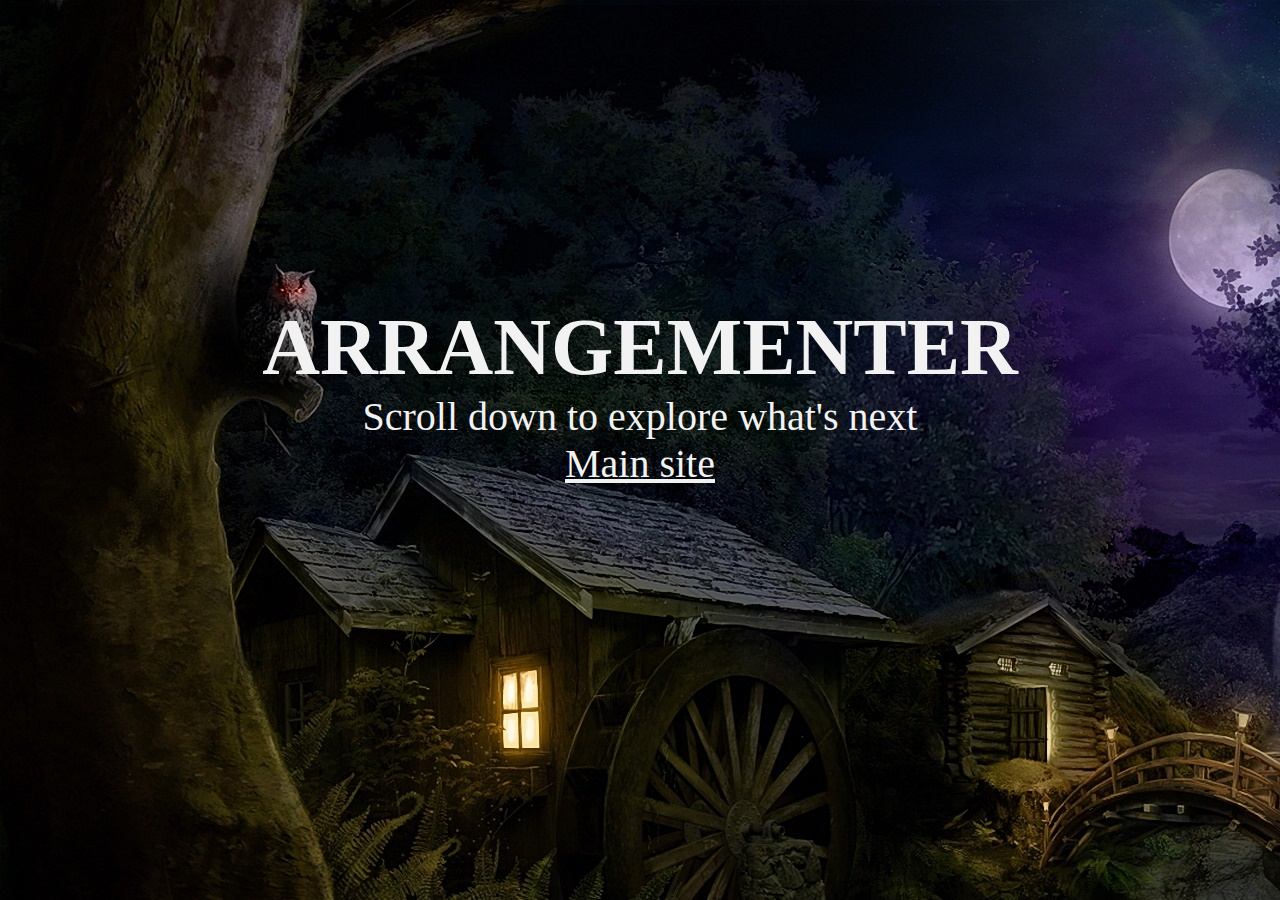
==== arrangement.html @ bd28226f "assets + horizontal scroller template" ====
<!DOCTYPE html>
<html lang="en">
  <head>
    <meta charset="UTF-8" />
    <meta http-equiv="X-UA-Compatible" content="IE=edge" />
    <meta name="viewport" content="width=device-width, initial-scale=1.0" />
    <link rel="stylesheet" href="css/main.css" />
    <title>Rollespilklubben i Viborg | Excalibur</title>
  </head>
  <body>
    <div class="main-article-template">
      <section>
        <article>
          <div class="article-slider">
            <div class="article-title">Title 1</div>
            <div class="article-content">Lorem ipsum dolor sit amet consectetur adipisicing elit. Cum, sed molestias? Nisi ut repudiandae animi recusandae quam facere veniam, quia natus consequuntur vero sit eum.</div>

            <div class="article-title">Title 2</div>
            <div class="article-content">Lorem ipsum dolor sit amet consectetur adipisicing elit. Cum, sed molestias? Nisi ut repudiandae animi recusandae quam facere veniam, quia natus consequuntur vero sit eum.</div>

            <div class="article-title">Title 3</div>
            <div class="article-content">Lorem ipsum dolor sit amet consectetur adipisicing elit. Cum, sed molestias? Nisi ut repudiandae animi recusandae quam facere veniam, quia natus consequuntur vero sit eum.</div>

            <div class="article-title">Title 4</div>
            <div class="article-content">Lorem ipsum dolor sit amet consectetur adipisicing elit. Cum, sed molestias? Nisi ut repudiandae animi recusandae quam facere veniam, quia natus consequuntur vero sit eum.</div>

            <div class="article-title">Title 5</div>
            <div class="article-content">Lorem ipsum dolor sit amet consectetur adipisicing elit. Cum, sed molestias? Nisi ut repudiandae animi recusandae quam facere veniam, quia natus consequuntur vero sit eum.</div>

            <div class="article-title">Title 6</div>
            <div class="article-content">Lorem ipsum dolor sit amet consectetur adipisicing elit. Cum, sed molestias? Nisi ut repudiandae animi recusandae quam facere veniam, quia natus consequuntur vero sit eum.</div>

            <div class="article-title">Title 7</div>
            <div class="article-content">Lorem ipsum dolor sit amet consectetur adipisicing elit. Cum, sed molestias? Nisi ut repudiandae animi recusandae quam facere veniam, quia natus consequuntur vero sit eum.</div>
          </div>
        </article>
        <div class="section-title">
          <h2>ARRANGEMENTER</h2>
          <p class="subtitle">Scroll down to explore what's next</p>
          <a href="index.html">Main site</a>
        </div>
      </section>
    </div>

    <script src="js/index.js"></script>
  </body>
</html>
---- css/main.css ----
* {
  margin: 0;
  padding: 0;
  -webkit-box-sizing: border-box;
          box-sizing: border-box;
}

.main-article-template {
  overflow-x: hidden;
  overflow-y: hidden;
}

section {
  width: 600vw;
  height: 100vh;
  background-image: url(/assets/bg.jpg);
}

article {
  height: 40vh;
  width: 100vw;
}

.article-slider {
  display: -webkit-box;
  display: -ms-flexbox;
  display: flex;
  height: 40vh;
  width: 500vw;
  margin-left: 100vw;
}

.article-slider .article-title {
  background-color: gray;
  width: 100px;
  height: 100%;
  position: -webkit-sticky;
  position: sticky;
}

.article-slider .article-content {
  background-color: beige;
  width: 50vw;
  height: 100%;
}

.section-title {
  color: #f2f2f2;
  width: 100vw;
  height: 100%;
  text-align: center;
}

.section-title h2 {
  margin-top: -2em;
  width: 100%;
  display: inline-block;
  font-size: 5rem;
}

.section-title p.subtitle {
  font-size: 2.5rem;
}

.section-title a {
  color: #f2f2f2;
  font-size: 2.5rem;
}
/*# sourceMappingURL=main.css.map */
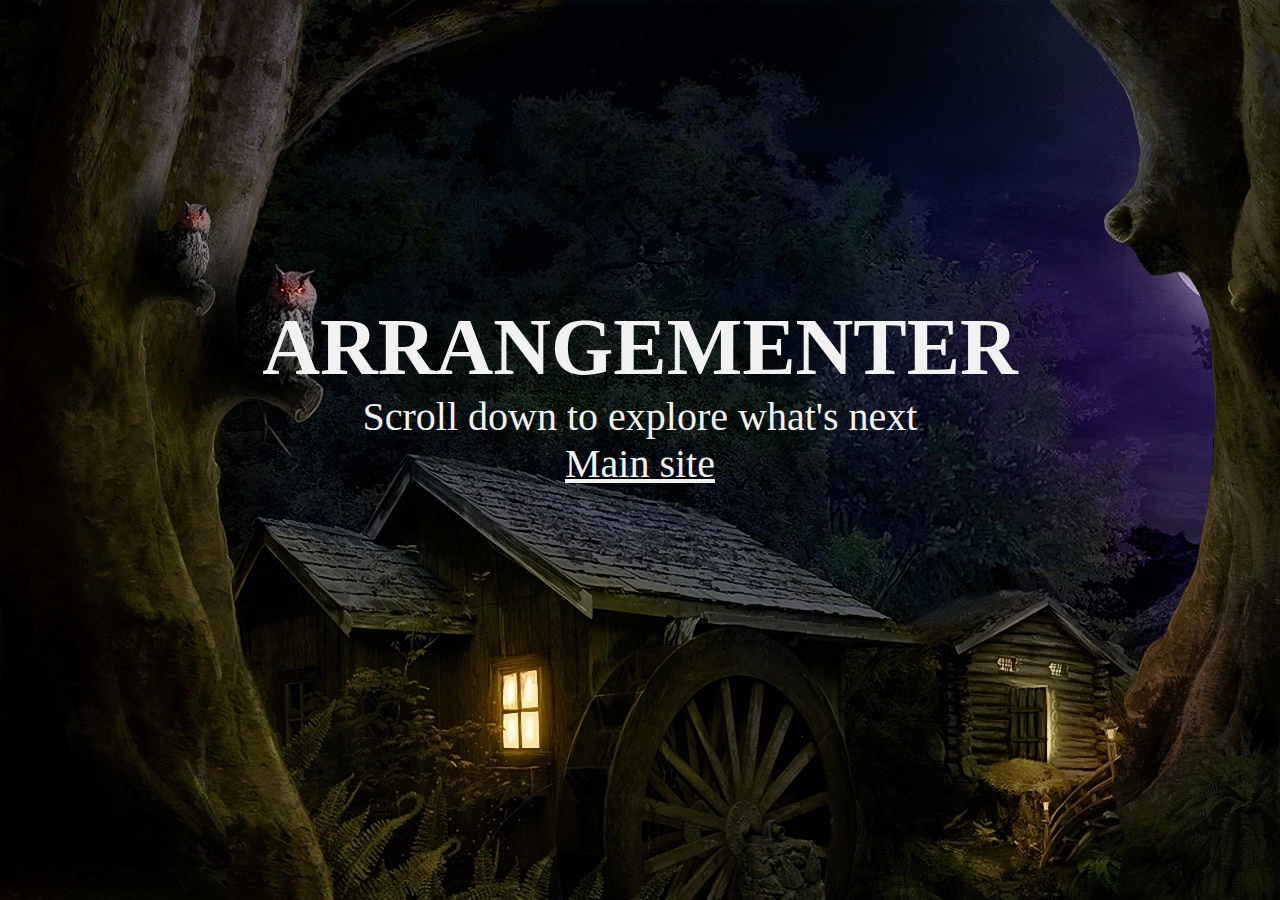
==== commit b357c5fd: "template version 1" ====
--- a/arrangement.html
+++ b/arrangement.html
@@ -9,11 +9,12 @@
   </head>
   <body>
     <div class="main-article-template">
+      <img src="assets/bg.png" alt="">
       <section>
         <article>
           <div class="article-slider">
             <div class="article-title">Title 1</div>
-            <div class="article-content">Lorem ipsum dolor sit amet consectetur adipisicing elit. Cum, sed molestias? Nisi ut repudiandae animi recusandae quam facere veniam, quia natus consequuntur vero sit eum.</div>
+            <div class="article-content"><p>Lorem ipsum dolor sit amet consectetur adipisicing elit. Cum, sed molestias? Nisi ut repudiandae animi recusandae quam facere veniam, quia natus consequuntur vero sit eum. Lorem ipsum dolor sit amet consectetur adipisicing elit. Dolorem molestias earum mollitia sapiente dolorum rerum beatae tempore non enim, architecto, corporis magni. Nobis veritatis, mollitia quos corporis obcaecati dolores eum quibusdam sequi libero velit aliquam voluptatibus saepe impedit cupiditate illum dolorum atque rem molestias itaque consectetur! A labore quos sed.</p></div>
 
             <div class="article-title">Title 2</div>
             <div class="article-content">Lorem ipsum dolor sit amet consectetur adipisicing elit. Cum, sed molestias? Nisi ut repudiandae animi recusandae quam facere veniam, quia natus consequuntur vero sit eum.</div>
@@ -32,6 +33,24 @@
 
             <div class="article-title">Title 7</div>
             <div class="article-content">Lorem ipsum dolor sit amet consectetur adipisicing elit. Cum, sed molestias? Nisi ut repudiandae animi recusandae quam facere veniam, quia natus consequuntur vero sit eum.</div>
+            <div class="article-title">Title 7</div>
+            <div class="article-content">Lorem ipsum dolor sit amet consectetur adipisicing elit. Cum, sed molestias? Nisi ut repudiandae animi recusandae quam facere veniam, quia natus consequuntur vero sit eum.</div>
+            <div class="article-title">Title 7</div>
+            <div class="article-content">Lorem ipsum dolor sit amet consectetur adipisicing elit. Cum, sed molestias? Nisi ut repudiandae animi recusandae quam facere veniam, quia natus consequuntur vero sit eum.</div>
+            <div class="article-title">Title 7</div>
+            <div class="article-content">Lorem ipsum dolor sit amet consectetur adipisicing elit. Cum, sed molestias? Nisi ut repudiandae animi recusandae quam facere veniam, quia natus consequuntur vero sit eum.</div>
+            <div class="article-title">Title 7</div>
+            <div class="article-content">Lorem ipsum dolor sit amet consectetur adipisicing elit. Cum, sed molestias? Nisi ut repudiandae animi recusandae quam facere veniam, quia natus consequuntur vero sit eum.</div>
+            <div class="article-title">Title 7</div>
+            <div class="article-content">Lorem ipsum dolor sit amet consectetur adipisicing elit. Cum, sed molestias? Nisi ut repudiandae animi recusandae quam facere veniam, quia natus consequuntur vero sit eum.</div>
+            <div class="article-title">Title 7</div>
+            <div class="article-content">Lorem ipsum dolor sit amet consectetur adipisicing elit. Cum, sed molestias? Nisi ut repudiandae animi recusandae quam facere veniam, quia natus consequuntur vero sit eum.</div>
+            <div class="article-title">Title 7</div>
+            <div class="article-content">Lorem ipsum dolor sit amet consectetur adipisicing elit. Cum, sed molestias? Nisi ut repudiandae animi recusandae quam facere veniam, quia natus consequuntur vero sit eum.</div>
+            <div class="article-title">Title 7</div>
+            <div class="article-content">Lorem ipsum dolor sit amet consectetur adipisicing elit. Cum, sed molestias? Nisi ut repudiandae animi recusandae quam facere veniam, quia natus consequuntur vero sit eum.</div>
+            <div class="article-title">Title 7</div>
+            <div class="article-content">Lorem ipsum dolor sit amet consectetur adipisicing elit. Cum, sed molestias? Nisi ut repudiandae animi recusandae quam facere veniam, quia natus consequuntur vero sit eum.</div>
           </div>
         </article>
         <div class="section-title">
--- a/css/main.css
+++ b/css/main.css
@@ -6,18 +6,26 @@
 }
 
 .main-article-template {
+  position: relative;
   overflow-x: hidden;
   overflow-y: hidden;
 }
 
+.main-article-template img {
+  position: fixed;
+  top: 0;
+  left: 0;
+  width: 100%;
+  height: 100%;
+  z-index: 10;
+}
+
 section {
-  width: 600vw;
   height: 100vh;
   background-image: url(/assets/bg.jpg);
 }
 
 article {
-  height: 40vh;
   width: 100vw;
 }
 
@@ -26,8 +34,12 @@
   display: -ms-flexbox;
   display: flex;
   height: 40vh;
-  width: 500vw;
+  width: -webkit-max-content;
+  width: -moz-max-content;
+  width: max-content;
   margin-left: 100vw;
+  z-index: 20;
+  position: relative;
 }
 
 .article-slider .article-title {
@@ -40,7 +52,7 @@
 
 .article-slider .article-content {
   background-color: beige;
-  width: 50vw;
+  width: 500px;
   height: 100%;
 }
 
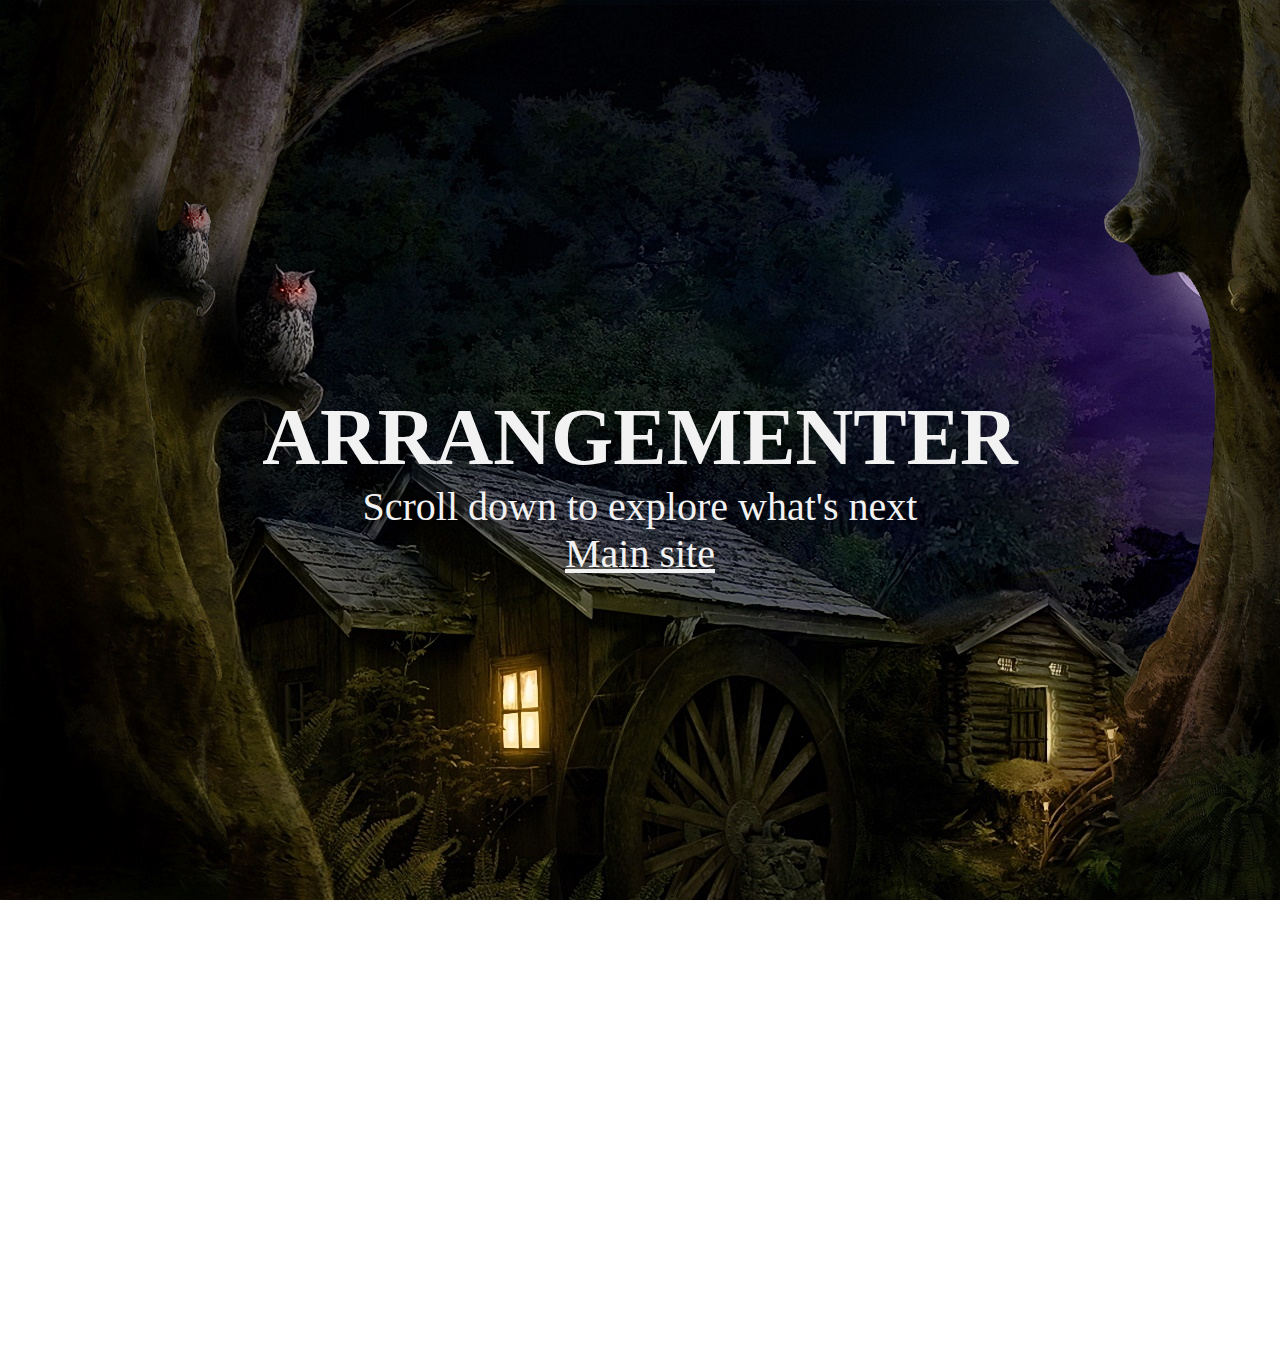
==== commit 06d00c4c: "new scrolling" ====
--- a/arrangement.html
+++ b/arrangement.html
@@ -60,7 +60,6 @@
         </div>
       </section>
     </div>
-
     <script src="js/index.js"></script>
   </body>
 </html>
--- a/css/main.css
+++ b/css/main.css
@@ -5,10 +5,18 @@
           box-sizing: border-box;
 }
 
+body {
+  height: 100vh;
+  overflow-y: hidden;
+}
+
+body::-webkit-scrollbar {
+  display: none;
+}
+
 .main-article-template {
   position: relative;
-  overflow-x: hidden;
-  overflow-y: hidden;
+  height: 100%;
 }
 
 .main-article-template img {
@@ -21,7 +29,7 @@
 }
 
 section {
-  height: 100vh;
+  height: 100%;
   background-image: url(/assets/bg.jpg);
 }
 
@@ -33,11 +41,11 @@
   display: -webkit-box;
   display: -ms-flexbox;
   display: flex;
-  height: 40vh;
+  height: 50vh;
   width: -webkit-max-content;
   width: -moz-max-content;
   width: max-content;
-  margin-left: 100vw;
+  margin-left: 100%;
   z-index: 20;
   position: relative;
 }
@@ -46,8 +54,6 @@
   background-color: gray;
   width: 100px;
   height: 100%;
-  position: -webkit-sticky;
-  position: sticky;
 }
 
 .article-slider .article-content {
